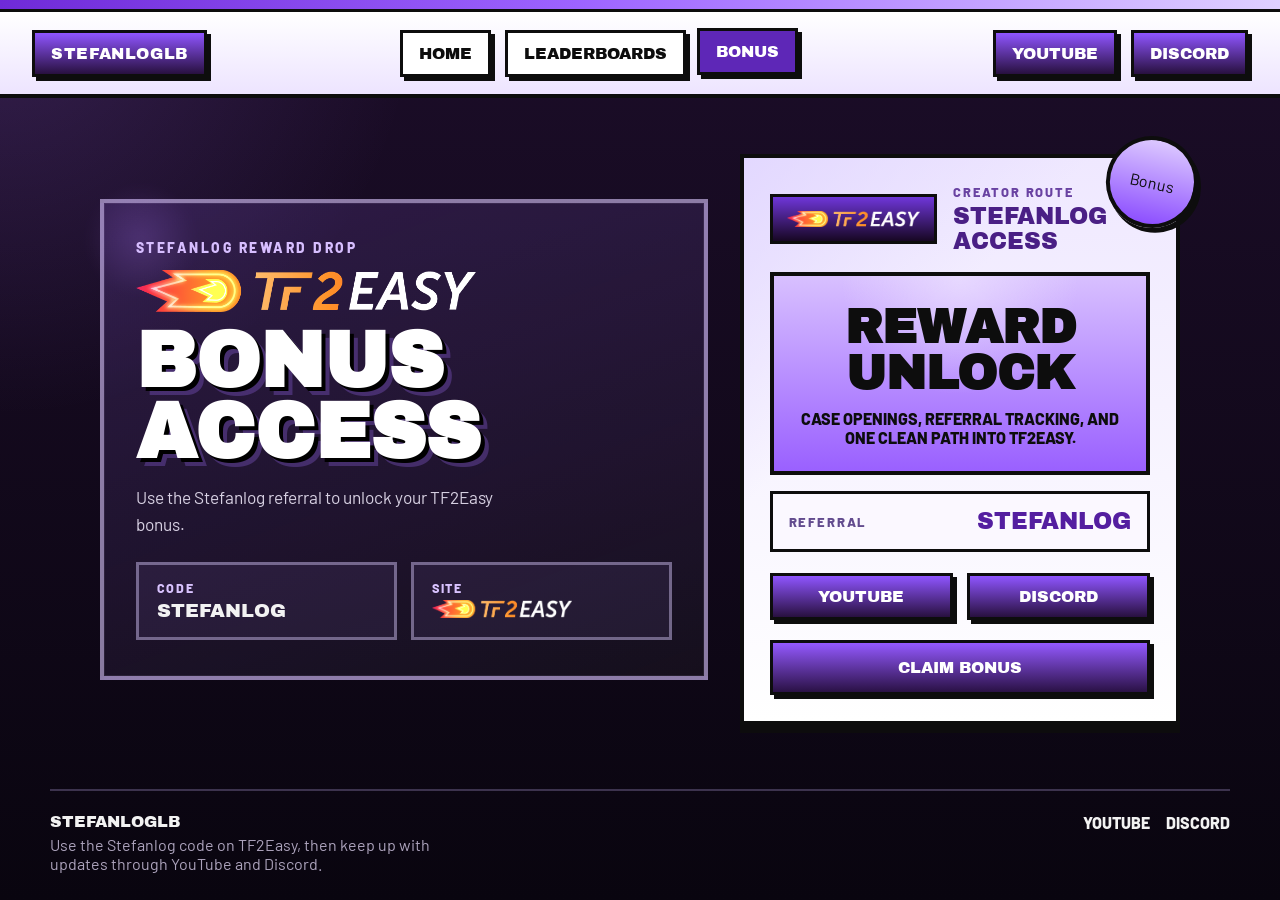
==== bonus.html @ aaa8e695 "Initial StefanlogLB site" ====
<!DOCTYPE html>
<html lang="en">
<head>
  <meta charset="UTF-8">
  <meta name="viewport" content="width=device-width, initial-scale=1.0">
  <title>StefanlogLB Bonus</title>
  <link rel="preconnect" href="https://fonts.googleapis.com">
  <link rel="preconnect" href="https://fonts.gstatic.com" crossorigin>
  <link href="https://fonts.googleapis.com/css2?family=Archivo+Black&family=Barlow:wght@400;600;700;800&display=swap" rel="stylesheet">
  <link rel="stylesheet" href="style.css">
</head>
<body class="bonus-page">
  <div class="top-stripe" aria-hidden="true"></div>

  <header class="site-header">
    <div class="brand-lockup">
      <a class="brand-name" href="index.html">StefanlogLB</a>
    </div>

    <nav class="main-nav" aria-label="Primary">
      <a href="index.html" class="nav-link">Home</a>
      <a href="leaderboards.html" class="nav-link">Leaderboards</a>
      <a href="bonus.html" class="nav-link active">Bonus</a>
    </nav>

    <div class="social-links">
      <a href="https://www.youtube.com/@stefanlog1" target="_blank" rel="noreferrer" class="social-btn">YouTube</a>
      <a href="https://discord.gg/DGbxRDHEcN" target="_blank" rel="noreferrer" class="social-btn">Discord</a>
    </div>
  </header>

  <main class="bonus-shell bonus-shell--alt">
    <section class="bonus-hero">
      <div class="bonus-copy-panel">
        <p class="bonus-eyebrow">Stefanlog Reward Drop</p>
        <div class="bonus-hero-logo">
          <img src="tf2logo.png" alt="TF2Easy">
        </div>
        <h1>Bonus Access</h1>
        <p class="bonus-lead">Use the Stefanlog referral to unlock your TF2Easy bonus.</p>

        <div class="bonus-feature-row">
          <div class="bonus-feature">
            <span class="bonus-feature-label">Code</span>
            <span class="bonus-feature-value">STEFANLOG</span>
          </div>
          <div class="bonus-feature">
            <span class="bonus-feature-label">Site</span>
            <span class="bonus-feature-value bonus-feature-value--logo">
              <img src="tf2logo.png" alt="TF2Easy">
            </span>
          </div>
        </div>
      </div>

      <article class="bonus-reward-card">
        <div class="bonus-orbit">Bonus</div>

        <div class="bonus-topline">
          <div class="bonus-logo-box">
            <img src="tf2logo.png" alt="TF2Easy">
          </div>
          <div class="bonus-mini-copy">
            <p class="bonus-mini-label">Creator Route</p>
            <p class="bonus-mini-value">Stefanlog Access</p>
          </div>
        </div>

        <div class="bonus-main bonus-main--alt">
          <h2 class="bonus-card-title">Reward Unlock</h2>
          <p class="bonus-subcopy">Case openings, referral tracking, and one clean path into TF2Easy.</p>
        </div>

        <div class="bonus-code-strip">
          <span class="bonus-code-strip-label">Referral</span>
          <span class="bonus-code-strip-value">STEFANLOG</span>
        </div>

        <div class="bonus-socials bonus-socials--stacked">
          <a href="https://www.youtube.com/@stefanlog1" target="_blank" rel="noreferrer" class="social-btn">YouTube</a>
          <a href="https://discord.gg/DGbxRDHEcN" target="_blank" rel="noreferrer" class="social-btn">Discord</a>
        </div>

        <a class="bonus-claim" href="https://www.tf2easy.com/r/Stefanlog" target="_blank" rel="noreferrer">Claim Bonus</a>
      </article>
    </section>
  </main>

  <footer class="site-footer">
    <div>
      <p class="footer-brand">StefanlogLB</p>
      <p class="footer-copy">Use the Stefanlog code on TF2Easy, then keep up with updates through YouTube and Discord.</p>
    </div>
    <div class="footer-links">
      <a href="https://www.youtube.com/@stefanlog1" target="_blank" rel="noreferrer">YouTube</a>
      <a href="https://discord.gg/DGbxRDHEcN" target="_blank" rel="noreferrer">Discord</a>
    </div>
  </footer>
</body>
</html>
---- style.css ----
:root {
  --bg-deep: #08040d;
  --bg-mid: #160a22;
  --bg-warm: #2a1042;
  --ink: #0d0d0d;
  --paper: #f6f1ff;
  --gold: #b56cff;
  --gold-deep: #7f31d6;
  --red: #8b3dff;
  --red-soft: #a76bff;
  --shadow: 0 6px 0 var(--ink);
  --panel-shadow: 0 8px 0 rgba(13, 13, 13, 0.95);
}

* {
  box-sizing: border-box;
  margin: 0;
  padding: 0;
}

html {
  scroll-behavior: smooth;
}

body {
  min-height: 100vh;
  font-family: "Barlow", sans-serif;
  color: var(--paper);
  background:
    radial-gradient(circle at top center, rgba(181, 108, 255, 0.18), transparent 24rem),
    linear-gradient(180deg, var(--bg-warm) 0%, var(--bg-mid) 24%, var(--bg-deep) 100%);
}

a {
  color: inherit;
  text-decoration: none;
}

.top-stripe {
  height: 12px;
  background: linear-gradient(90deg, #6f2ad8 0%, #8b3dff 45%, #bc8cff 100%);
  border-bottom: 3px solid var(--ink);
}

.site-header {
  display: flex;
  align-items: center;
  justify-content: space-between;
  gap: 1rem;
  padding: 1.1rem 2rem;
  background: linear-gradient(180deg, #ffffff 0%, #eee6ff 100%);
  border-bottom: 4px solid var(--ink);
  color: var(--ink);
}

.brand-lockup,
.main-nav,
.social-links {
  display: flex;
  align-items: center;
  gap: 0.85rem;
}

.brand-name,
.nav-link,
.social-btn,
.leaderboard-btn,
.countdown-label,
.time-block small,
.rank-badge,
.cta-button,
.note-tag,
.bonus-pill,
.bonus-claim {
  font-family: "Archivo Black", sans-serif;
  text-transform: uppercase;
}

.brand-name,
.nav-link,
.social-btn {
  min-height: 44px;
  display: inline-flex;
  align-items: center;
  justify-content: center;
  padding: 0.75rem 1rem;
  border: 3px solid var(--ink);
  box-shadow: 4px 4px 0 var(--ink);
}

.brand-name {
  background: linear-gradient(180deg, #a86cff 0%, #7b2ef0 100%);
  color: #fff;
  letter-spacing: 0.04em;
}

.nav-link {
  background: #fff;
  color: var(--ink);
  transition: transform 160ms ease, background-color 160ms ease;
}

.nav-link.active,
.nav-link:hover,
.social-btn:hover,
.leaderboard-btn:hover,
.cta-button:hover,
.bonus-claim:hover {
  transform: translate(-2px, -2px);
}

.nav-link.active {
  background: #c089ff;
}

.social-btn {
  background: linear-gradient(180deg, #9252ff 0%, #6320d5 100%);
  color: #fff;
}

.page-shell {
  width: min(1180px, calc(100% - 2rem));
  margin: 0 auto;
  padding: 2rem 0 4rem;
}

.home-shell {
  padding-top: 5rem;
}

.home-hero {
  display: grid;
  grid-template-columns: minmax(0, 1fr) minmax(420px, 0.95fr);
  gap: 1.6rem;
  align-items: end;
}

.home-showcase {
  position: relative;
  padding: 2rem 1.6rem 1.2rem;
}

.home-avatar-frame {
  position: relative;
  min-height: 320px;
  display: grid;
  place-items: center;
  background: linear-gradient(180deg, #ffffff 0%, #eee5ff 100%);
  border: 4px solid var(--ink);
  box-shadow: 8px 8px 0 var(--ink);
  transform: rotate(-1.25deg);
}

.home-avatar-disc {
  width: 188px;
  height: 188px;
  display: grid;
  place-items: center;
  border-radius: 28px;
  border: 4px solid var(--ink);
  background:
    radial-gradient(circle at 30% 30%, #b794ff 0%, #b794ff 20%, transparent 20.5%),
    radial-gradient(circle at 65% 65%, #5f28c7 0%, #5f28c7 17%, transparent 17.5%),
    linear-gradient(180deg, #ffffff 0%, #f0e8ff 100%);
  box-shadow: 6px 6px 0 var(--ink);
  overflow: hidden;
}

.home-avatar-disc img {
  width: 100%;
  height: 100%;
  object-fit: cover;
  image-rendering: auto;
}

.home-sticker {
  position: absolute;
  top: 0.6rem;
  right: 1rem;
  z-index: 1;
  padding: 0.7rem 1rem;
  background: var(--gold);
  color: var(--ink);
  border: 3px solid var(--ink);
  box-shadow: 4px 4px 0 var(--ink);
  transform: rotate(8deg);
  font-family: "Archivo Black", sans-serif;
  text-transform: uppercase;
}

.home-nameplate {
  margin-top: 1rem;
  padding: 1.15rem 1.4rem;
  background: linear-gradient(180deg, #9d63ff 0%, #6c26df 100%);
  border: 4px solid var(--ink);
  box-shadow: 8px 8px 0 var(--ink);
  font-family: "Archivo Black", sans-serif;
  font-size: clamp(2rem, 5vw, 3.3rem);
  line-height: 1;
  text-align: center;
  text-transform: uppercase;
  color: #fffdfc;
  text-shadow: 4px 4px 0 var(--ink);
}

.home-actions {
  display: grid;
  gap: 1rem;
}

.home-message-card {
  position: relative;
  padding: 2rem 1.6rem;
  background: linear-gradient(180deg, #ffffff 0%, #efe6ff 100%);
  border: 4px solid var(--ink);
  box-shadow: 8px 8px 0 #8b3dff;
  overflow: hidden;
}

.home-message-card h1 {
  font-family: "Archivo Black", sans-serif;
  font-size: clamp(2rem, 4vw, 3rem);
  line-height: 0.95;
  text-transform: uppercase;
  color: #341354;
  margin-bottom: 0.8rem;
  max-width: 10ch;
  overflow-wrap: anywhere;
  text-wrap: balance;
}

.home-message-card p {
  font-size: 1.12rem;
  line-height: 1.55;
  color: #2d1742;
  max-width: 38ch;
}

.home-link-grid {
  display: grid;
  grid-template-columns: repeat(3, minmax(0, 1fr));
  gap: 1rem;
}

.home-link {
  position: relative;
  min-height: 104px;
  display: flex;
  align-items: center;
  justify-content: center;
  padding: 1.1rem 1rem;
  border: 4px solid var(--ink);
  box-shadow: 6px 6px 0 var(--ink);
  font-family: "Archivo Black", sans-serif;
  text-transform: uppercase;
  transition: transform 160ms ease;
}

.home-link:hover {
  transform: translate(-2px, -2px);
}

.home-link--red {
  background: linear-gradient(180deg, #9f69ff 0%, #7430ea 100%);
  color: #fff;
}

.home-link--blue {
  background: linear-gradient(180deg, #5d2bbd 0%, #2b114f 100%);
  color: #fff;
}

.home-link--gold {
  background: linear-gradient(180deg, #d6b7ff 0%, #a76bff 100%);
  color: var(--ink);
}

.home-link-label {
  font-size: 1.25rem;
}

.home-link-tag {
  position: absolute;
  top: -14px;
  right: 10px;
  padding: 0.35rem 0.6rem;
  background: #eadbff;
  color: var(--ink);
  border: 3px solid var(--ink);
  box-shadow: 3px 3px 0 var(--ink);
  font-size: 0.68rem;
  line-height: 1;
  transform: rotate(12deg);
}

.board-switcher {
  display: flex;
  justify-content: center;
  margin-bottom: 2.6rem;
}

.switcher-frame {
  display: inline-flex;
  gap: 0.75rem;
  padding: 0.75rem;
  background: linear-gradient(180deg, var(--red) 0%, #6820dd 100%);
  border: 4px solid var(--ink);
  box-shadow: 6px 6px 0 var(--gold);
}

.switcher-frame--single {
  padding: 0.6rem;
}

.leaderboard-btn {
  border: 3px solid var(--ink);
  background: #fff;
  color: var(--ink);
  padding: 0.9rem 1.8rem;
  font-size: 1rem;
  box-shadow: 4px 4px 0 var(--ink);
}

.leaderboard-btn--logo {
  padding: 0.55rem 0.9rem;
}

.leaderboard-btn--logo img {
  display: block;
  width: min(330px, 62vw);
  max-height: 92px;
  height: auto;
  object-fit: contain;
}

.leaderboard-btn.active {
  background: var(--gold);
}

.hero-panel {
  text-align: center;
  padding: 2rem 1rem 0;
}

.leaderboard-hero-logo {
  display: flex;
  justify-content: center;
  margin: 0 auto 1.2rem;
}

.leaderboard-hero-logo img {
  display: block;
  width: min(520px, 82vw);
  height: auto;
}

.eyebrow {
  letter-spacing: 0.18em;
  text-transform: uppercase;
  font-weight: 800;
  opacity: 0.92;
  margin-bottom: 1rem;
}

.hero-panel h1,
.bonus-banner h1,
.bonus-card-title {
  font-family: "Archivo Black", sans-serif;
  text-transform: uppercase;
}

.hero-panel h1 {
  font-size: clamp(2.8rem, 6vw, 4.6rem);
  line-height: 0.95;
  color: #fffdfd;
  text-shadow: 4px 4px 0 var(--ink), 7px 7px 0 var(--gold-deep);
}

.hero-underline {
  width: 170px;
  height: 10px;
  margin: 1.4rem auto 1.8rem;
  background: linear-gradient(90deg, var(--red) 0%, #b579ff 100%);
  border: 3px solid var(--ink);
  box-shadow: 4px 4px 0 var(--ink);
}

.prize-pool {
  display: inline-flex;
  align-items: center;
  gap: 1rem;
  padding: 1rem 1.25rem;
  background: linear-gradient(180deg, #d3b2ff 0%, var(--gold) 100%);
  color: var(--ink);
  border: 4px solid var(--ink);
  box-shadow: var(--panel-shadow);
}

.coin-badge {
  width: 48px;
  height: 48px;
  display: grid;
  place-items: center;
  border: 3px solid var(--ink);
  background: linear-gradient(180deg, #9050ff 0%, #5f22cf 100%);
  padding: 6px;
}

.coin-badge img {
  display: block;
  width: 100%;
  height: 100%;
  object-fit: contain;
}

.prize-copy {
  display: flex;
  align-items: baseline;
  gap: 0.55rem;
}

.prize-copy .amount {
  font-family: "Archivo Black", sans-serif;
  font-size: clamp(2rem, 4vw, 2.6rem);
}

.prize-copy .text {
  font-weight: 800;
  text-transform: uppercase;
  letter-spacing: 0.04em;
}

.payout-strip {
  width: min(520px, 100%);
  margin: 1.25rem auto 0;
  display: grid;
  grid-template-columns: repeat(3, minmax(0, 1fr));
  gap: 0.8rem;
}

.payout-card {
  padding: 0.9rem 0.8rem;
  background: rgba(190, 154, 255, 0.11);
  border: 3px solid rgba(231, 221, 255, 0.7);
  text-align: center;
}

.payout-place {
  margin-bottom: 0.2rem;
  font-family: "Archivo Black", sans-serif;
  text-transform: uppercase;
  color: #d5b4ff;
}

.payout-value {
  font-family: "Archivo Black", sans-serif;
  font-size: 1.15rem;
  text-transform: uppercase;
  color: #ffffff;
}

.countdown-wrap {
  margin-top: 2rem;
  display: grid;
  justify-items: center;
  gap: 0.9rem;
}

.countdown-label {
  padding: 0.7rem 1rem;
  background: #101010;
  color: #fff;
  border: 3px solid #dcc8ff;
  box-shadow: 4px 4px 0 var(--ink);
  letter-spacing: 0.04em;
}

.countdown {
  display: flex;
  flex-wrap: wrap;
  justify-content: center;
  gap: 0.85rem;
}

.time-block {
  min-width: 92px;
  background: #fff;
  color: var(--ink);
  border: 4px solid var(--ink);
  box-shadow: var(--shadow);
  padding: 0.85rem 0.75rem;
}

.time-block span {
  display: block;
  font-family: "Archivo Black", sans-serif;
  font-size: clamp(1.8rem, 4vw, 2.5rem);
  line-height: 1;
}

.time-block small {
  display: inline-block;
  margin-top: 0.55rem;
  padding: 0.35rem 0.45rem;
  font-size: 0.72rem;
  background: #111;
  color: #fff;
  border: 2px solid #ded2f5;
}

.countdown-note {
  font-size: 0.92rem;
  color: rgba(244, 238, 255, 0.88);
}

.podium-section {
  margin-top: 3.25rem;
}

.cta-card {
  width: min(680px, 100%);
  margin: 0 auto 2.2rem;
  text-align: center;
  padding: 1.75rem 1.5rem;
  background: linear-gradient(180deg, rgba(177, 128, 255, 0.16) 0%, rgba(255, 255, 255, 0.05) 100%);
  border: 4px solid rgba(226, 210, 255, 0.75);
}

.cta-kicker {
  text-transform: uppercase;
  letter-spacing: 0.18em;
  font-weight: 800;
  color: #d2b4ff;
  margin-bottom: 0.35rem;
}

.cta-card h2 {
  font-family: "Archivo Black", sans-serif;
  font-size: clamp(2rem, 4vw, 3rem);
  line-height: 0.95;
  text-transform: uppercase;
  margin-bottom: 0.65rem;
}

.cta-copy {
  max-width: 44ch;
  margin: 0 auto 1.2rem;
  font-size: 1.05rem;
  color: rgba(244, 238, 255, 0.92);
}

.cta-button {
  display: inline-flex;
  align-items: center;
  justify-content: center;
  padding: 1rem 1.4rem;
  background: linear-gradient(180deg, #9b62ff 0%, var(--red) 100%);
  border: 3px solid var(--ink);
  box-shadow: 5px 5px 0 var(--ink);
  color: #fff;
}

.podium-grid {
  display: grid;
  grid-template-columns: repeat(3, minmax(0, 1fr));
  gap: 1rem;
  align-items: end;
}

.podium-card {
  position: relative;
  background: linear-gradient(180deg, #ffffff 0%, #f3ecff 100%);
  color: var(--ink);
  border: 4px solid var(--ink);
  box-shadow: var(--panel-shadow);
  padding: 2rem 1.3rem 1.2rem;
  text-align: center;
}

.podium-card--primary {
  transform: translateY(-1rem);
  padding-top: 2.35rem;
}

.podium-card h3 {
  font-family: "Archivo Black", sans-serif;
  font-size: 1.3rem;
  line-height: 1.05;
  margin-bottom: 0.45rem;
}

.player-score {
  font-family: "Archivo Black", sans-serif;
  font-size: 1.35rem;
  font-weight: 700;
  color: #111;
}

.player-meta {
  font-size: 0.92rem;
  font-weight: 700;
  color: #613d8d;
  margin-bottom: 1rem;
}

.avatar {
  width: 92px;
  height: 92px;
  border-radius: 18px;
  margin: 0 auto 1rem;
  border: 4px solid var(--ink);
  box-shadow: 4px 4px 0 var(--ink);
  object-fit: cover;
  background: #fff;
}

.avatar--gold {
  background: linear-gradient(180deg, #ffffff 0%, #d8c0ff 100%);
}

.avatar--silver {
  background: linear-gradient(180deg, #ffffff 0%, #eadfff 100%);
}

.avatar--bronze {
  background: linear-gradient(180deg, #ffffff 0%, #ceb0ff 100%);
}

.crown {
  position: absolute;
  top: -26px;
  left: 50%;
  transform: translateX(-50%) rotate(-6deg);
  padding: 0.45rem 0.9rem;
  background: linear-gradient(180deg, #f3eaff 0%, #9d63ff 100%);
  border: 3px solid var(--ink);
  box-shadow: 4px 4px 0 rgba(13, 13, 13, 0.92);
  font-size: 1.35rem;
  color: #ffffff;
}

.rank-badge {
  display: block;
  width: 100%;
  padding: 0.8rem 1rem;
  margin-bottom: 1rem;
  background: linear-gradient(180deg, #9b62ff 0%, #6b28df 100%);
  color: #fff;
  border: 3px solid var(--ink);
  box-shadow: 4px 4px 0 var(--ink);
  letter-spacing: 0.04em;
}

.podium-stat {
  display: grid;
  justify-items: center;
  gap: 0.35rem;
  width: 100%;
  padding: 0.9rem 1rem;
  border: 3px solid var(--ink);
  box-shadow: 4px 4px 0 var(--ink);
}

.podium-stat + .podium-stat {
  margin-top: 1rem;
}

.podium-stat--wagered {
  background: linear-gradient(180deg, #ffffff 0%, #efe3ff 100%);
}

.podium-stat--prize {
  display: flex;
  align-items: center;
  justify-content: center;
  gap: 0.8rem;
  background: linear-gradient(180deg, #b17cff 0%, #6b28df 100%);
  color: #fff;
}

.podium-stat--prize img {
  width: 28px;
  height: 28px;
  padding: 4px;
  background: #fff;
  border: 2px solid var(--ink);
}

.podium-stat-label {
  font-family: "Archivo Black", sans-serif;
  font-size: 0.8rem;
  text-transform: uppercase;
  color: #5d2bbd;
}

.podium-prize-value {
  font-family: "Archivo Black", sans-serif;
  font-size: 1.8rem;
  line-height: 1;
}

.details-grid {
  margin-top: 2.6rem;
  display: grid;
  grid-template-columns: repeat(4, minmax(0, 1fr));
  gap: 1rem;
}

.detail-card {
  background: rgba(190, 154, 255, 0.09);
  border: 3px solid rgba(231, 221, 255, 0.7);
  padding: 1rem 1.1rem;
}

.detail-label {
  text-transform: uppercase;
  letter-spacing: 0.12em;
  font-size: 0.8rem;
  font-weight: 800;
  color: #d1adff;
  margin-bottom: 0.4rem;
}

.detail-value {
  font-family: "Archivo Black", sans-serif;
  font-size: 1.1rem;
}

.referrals-section {
  margin-top: 2rem;
}

.referrals-card {
  padding: 1.6rem;
  background: linear-gradient(180deg, rgba(177, 128, 255, 0.13) 0%, rgba(255, 255, 255, 0.04) 100%);
  border: 4px solid rgba(226, 210, 255, 0.7);
}

.referrals-header {
  display: flex;
  align-items: flex-end;
  justify-content: space-between;
  gap: 1rem;
  margin-bottom: 1.2rem;
}

.referrals-header h2 {
  font-family: "Archivo Black", sans-serif;
  font-size: clamp(1.8rem, 4vw, 2.4rem);
  line-height: 1;
  text-transform: uppercase;
}

.referrals-note {
  max-width: 34ch;
  text-align: right;
  color: rgba(244, 238, 255, 0.84);
}

.referrals-table-wrap {
  overflow-x: auto;
}

.referrals-table {
  width: 100%;
  border-collapse: collapse;
  min-width: 760px;
}

.referrals-table th,
.referrals-table td {
  padding: 1rem 0.9rem;
  text-align: left;
  border-bottom: 2px solid rgba(216, 192, 255, 0.2);
}

.referrals-table th {
  font-family: "Archivo Black", sans-serif;
  font-size: 0.82rem;
  text-transform: uppercase;
  letter-spacing: 0.05em;
  color: #d6b7ff;
}

.referrals-table td {
  color: #f2ebff;
  font-weight: 700;
}

.referrals-user-cell {
  display: flex;
  align-items: center;
  gap: 0.9rem;
}

.referrals-user-avatar {
  width: 44px;
  height: 44px;
  border-radius: 12px;
  border: 3px solid var(--ink);
  object-fit: cover;
  flex: 0 0 auto;
}

.referrals-username {
  font-family: "Archivo Black", sans-serif;
  color: #ffffff;
}

.referrals-steamid {
  font-size: 0.75rem;
  color: rgba(219, 202, 246, 0.8);
}

.status-pill {
  display: inline-flex;
  align-items: center;
  padding: 0.45rem 0.75rem;
  border: 2px solid var(--ink);
  box-shadow: 3px 3px 0 var(--ink);
  font-family: "Archivo Black", sans-serif;
  font-size: 0.75rem;
  text-transform: uppercase;
}

.status-pill--active {
  background: #b479ff;
  color: #180625;
}

.status-pill--inactive {
  background: #ebe1ff;
  color: #341354;
}

.status-pill--stolen {
  background: #341354;
  color: #ffffff;
}

.status-pill--unknown {
  background: #ffffff;
  color: #111111;
}

.bonus-shell {
  width: min(1080px, calc(100% - 2rem));
  margin: 0 auto;
  padding: 3rem 0 4rem;
}

.bonus-shell--alt {
  padding-top: 3.5rem;
}

.bonus-page {
  background:
    radial-gradient(circle at top left, rgba(172, 116, 255, 0.18) 0%, rgba(255, 255, 255, 0) 26rem),
    linear-gradient(180deg, #1c0d29 0%, #09050f 100%);
  color: #f2f2f2;
}

.bonus-page .top-stripe {
  background: linear-gradient(90deg, #6f2ad8 0%, #9d63ff 45%, #dfd0ff 100%);
}

.bonus-page .site-header {
  background: linear-gradient(180deg, #ffffff 0%, #ede4ff 100%);
}

.bonus-page .brand-name,
.bonus-page .social-btn {
  background: linear-gradient(180deg, #8f55ff 0%, #28103f 100%);
  color: #ffffff;
}

.bonus-page .nav-link.active {
  background: #5e27b7;
  color: #ffffff;
}

.bonus-hero {
  display: grid;
  grid-template-columns: minmax(0, 1.05fr) minmax(360px, 440px);
  gap: 2rem;
  align-items: center;
}

.bonus-copy-panel {
  position: relative;
  padding: 2.2rem 2rem;
  background: linear-gradient(160deg, rgba(158, 105, 255, 0.16) 0%, rgba(255, 255, 255, 0.03) 100%);
  border: 4px solid rgba(220, 201, 255, 0.58);
  box-shadow: inset 0 0 0 1px rgba(221, 210, 255, 0.08);
}

.bonus-copy-panel::before {
  content: "";
  position: absolute;
  inset: -18px auto auto -18px;
  width: 110px;
  height: 110px;
  border-radius: 50%;
  background: radial-gradient(circle, rgba(180, 127, 255, 0.55) 0%, rgba(255, 255, 255, 0) 72%);
  filter: blur(6px);
  opacity: 0.35;
  pointer-events: none;
}

.bonus-eyebrow {
  position: relative;
  z-index: 1;
  margin-bottom: 0.9rem;
  color: #d7beff;
  letter-spacing: 0.18em;
  font-size: 0.86rem;
  font-weight: 800;
  text-transform: uppercase;
}

.bonus-copy-panel h1 {
  position: relative;
  z-index: 1;
  font-family: "Archivo Black", sans-serif;
  font-size: clamp(2.7rem, 6vw, 4.8rem);
  line-height: 0.92;
  text-transform: uppercase;
  color: #ffffff;
  text-shadow: 4px 4px 0 #000000, 8px 8px 0 rgba(160, 113, 255, 0.28);
}

.bonus-hero-logo {
  position: relative;
  z-index: 1;
  margin-bottom: 0.95rem;
}

.bonus-hero-logo img {
  display: block;
  width: min(340px, 80%);
  height: auto;
}

.bonus-lead {
  position: relative;
  z-index: 1;
  max-width: 38ch;
  margin-top: 1rem;
  font-size: 1.08rem;
  line-height: 1.55;
  color: rgba(245, 239, 255, 0.86);
}

.bonus-feature-row {
  position: relative;
  z-index: 1;
  display: grid;
  grid-template-columns: repeat(2, minmax(0, 1fr));
  gap: 0.9rem;
  margin-top: 1.5rem;
}

.bonus-feature {
  padding: 1rem 1.1rem;
  background: rgba(182, 146, 255, 0.08);
  border: 3px solid rgba(222, 208, 255, 0.42);
}

.bonus-feature-label {
  display: block;
  margin-bottom: 0.35rem;
  font-size: 0.78rem;
  font-weight: 800;
  letter-spacing: 0.14em;
  text-transform: uppercase;
  color: #d9c3ff;
}

.bonus-feature-value {
  display: block;
  font-family: "Archivo Black", sans-serif;
  font-size: 1.2rem;
  text-transform: uppercase;
}

.bonus-feature-value--logo img {
  display: block;
  width: 140px;
  max-width: 100%;
  height: auto;
}

.bonus-reward-card {
  position: relative;
  width: min(100%, 440px);
  padding: 1.6rem;
  color: var(--ink);
  background:
    linear-gradient(135deg, rgba(222, 210, 255, 0.72) 0%, rgba(255, 255, 255, 0) 35%),
    linear-gradient(180deg, #efe8ff 0%, #ffffff 100%);
  border: 4px solid var(--ink);
  box-shadow: var(--panel-shadow);
}

.bonus-orbit {
  position: absolute;
  top: -22px;
  right: -22px;
  width: 92px;
  height: 92px;
  display: grid;
  place-items: center;
  border-radius: 50%;
  border: 4px solid var(--ink);
  background: linear-gradient(180deg, #dcc8ff 0%, #8d4fff 100%);
  box-shadow: 4px 4px 0 var(--ink);
  transform: rotate(12deg);
}

.bonus-topline {
  display: flex;
  align-items: center;
  gap: 1rem;
  margin-bottom: 1.15rem;
}

.bonus-logo-box {
  min-width: 118px;
  padding: 0.85rem 0.9rem;
  text-align: center;
  border: 3px solid var(--ink);
  background: linear-gradient(180deg, #6f36d9 0%, #170723 100%);
  display: flex;
  align-items: center;
  justify-content: center;
}

.bonus-logo-box img {
  display: block;
  width: 180px;
  max-width: 100%;
  height: auto;
  object-fit: contain;
}

.bonus-mini-label {
  font-size: 0.8rem;
  font-weight: 800;
  letter-spacing: 0.14em;
  text-transform: uppercase;
  color: #6942a2;
}

.bonus-mini-value {
  margin-top: 0.25rem;
  font-family: "Archivo Black", sans-serif;
  font-size: 1.45rem;
  text-transform: uppercase;
  color: #4a1f85;
}

.bonus-main {
  padding: 1.8rem 1rem 1.5rem;
  text-align: center;
  background: linear-gradient(180deg, #cfafff 0%, #9b62ff 100%);
  border: 4px solid var(--ink);
}

.bonus-main--alt {
  background:
    radial-gradient(circle at top, rgba(240, 231, 255, 0.65) 0%, rgba(255, 255, 255, 0) 44%),
    linear-gradient(180deg, #d8c0ff 0%, #9a60ff 100%);
}

.bonus-card-title {
  font-size: clamp(2rem, 5vw, 3rem);
  line-height: 0.95;
}

.bonus-subcopy {
  margin-top: 0.8rem;
  font-weight: 800;
  text-transform: uppercase;
}

.bonus-code-box {
  margin-top: 1.3rem;
  padding: 1.35rem 1rem;
  text-align: center;
  border: 3px solid var(--ink);
  background: #f4efff;
}

.bonus-code-strip {
  display: flex;
  align-items: center;
  justify-content: space-between;
  gap: 0.9rem;
  margin-top: 1rem;
  padding: 0.95rem 1rem;
  border: 3px solid var(--ink);
  background: #fbf8ff;
}

.bonus-code-strip-label {
  font-size: 0.82rem;
  font-weight: 800;
  letter-spacing: 0.14em;
  text-transform: uppercase;
  color: #634c8f;
}

.bonus-code-strip-value {
  font-family: "Archivo Black", sans-serif;
  font-size: 1.45rem;
  color: #541ea0;
  text-transform: uppercase;
}

.bonus-code-label {
  font-weight: 800;
  text-transform: uppercase;
  color: #634b8f;
}

.bonus-code {
  display: inline-block;
  margin-top: 0.85rem;
  padding: 0.75rem 1.4rem;
  border: 2px solid rgba(13, 13, 13, 0.45);
  font-family: "Archivo Black", sans-serif;
  font-size: 2rem;
  color: #6724d7;
  background: #fff;
}

.bonus-socials {
  display: flex;
  gap: 0.85rem;
  margin-top: 1.3rem;
}

.bonus-socials--stacked .social-btn {
  flex: 1;
}

.bonus-socials .social-btn {
  flex: 1;
}

.bonus-claim {
  display: flex;
  justify-content: center;
  margin-top: 1.25rem;
  padding: 1rem 1.2rem;
  background: linear-gradient(180deg, #9459ff 0%, #2a1145 100%);
  color: #fff;
  border: 3px solid var(--ink);
  box-shadow: 4px 4px 0 var(--ink);
}

.bonus-page .footer-copy {
  color: rgba(236, 225, 255, 0.72);
}

.bonus-page .site-footer {
  border-top-color: rgba(205, 182, 255, 0.25);
}

.site-footer {
  width: min(1180px, calc(100% - 2rem));
  margin: 0 auto 2rem;
  padding: 1.4rem 0 0;
  border-top: 2px solid rgba(205, 182, 255, 0.25);
  display: flex;
  align-items: flex-start;
  justify-content: space-between;
  gap: 1rem;
}

.footer-brand {
  font-family: "Archivo Black", sans-serif;
  text-transform: uppercase;
  margin-bottom: 0.3rem;
}

.footer-copy {
  max-width: 46ch;
  color: rgba(241, 233, 255, 0.8);
}

.footer-links {
  display: flex;
  gap: 1rem;
  font-weight: 800;
  text-transform: uppercase;
}

@media (max-width: 940px) {
  .site-header {
    flex-direction: column;
  }

  .home-hero {
    grid-template-columns: 1fr;
    align-items: stretch;
  }

  .podium-grid,
  .details-grid {
    grid-template-columns: 1fr 1fr;
  }

  .payout-strip {
    grid-template-columns: 1fr;
  }

  .podium-card--primary {
    transform: none;
  }

  .site-footer {
    flex-direction: column;
  }

  .bonus-hero {
    grid-template-columns: 1fr;
  }
}

@media (max-width: 640px) {
  .site-header,
  .main-nav,
  .social-links,
  .brand-lockup,
  .bonus-socials {
    flex-wrap: wrap;
    justify-content: center;
  }

  .page-shell,
  .bonus-shell {
    width: min(100% - 1rem, 1180px);
    padding-top: 1.25rem;
  }

  .home-link-grid {
    grid-template-columns: 1fr;
  }

  .home-message-card h1 {
    font-size: clamp(1.8rem, 10vw, 2.6rem);
    max-width: 8ch;
  }

  .time-block {
    min-width: calc(50% - 0.4rem);
  }

  .podium-grid,
  .details-grid,
  .payout-strip {
    grid-template-columns: 1fr;
  }

  .referrals-header {
    flex-direction: column;
    align-items: flex-start;
  }

  .referrals-note {
    text-align: left;
  }

  .bonus-banner p {
    font-size: 1.2rem;
  }

  .bonus-feature-row,
  .bonus-socials--stacked {
    grid-template-columns: 1fr;
    flex-direction: column;
  }
}
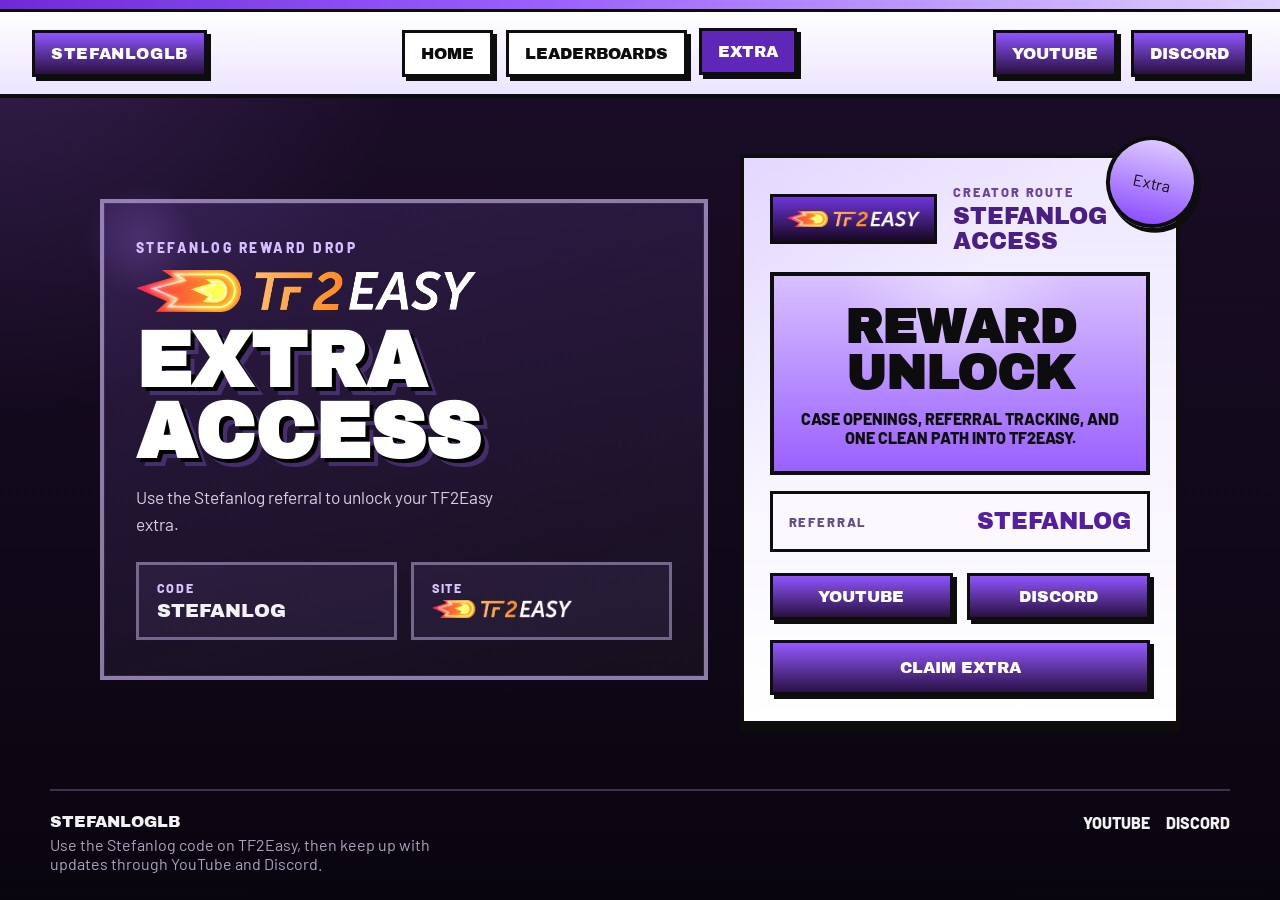
==== commit faca0d83: "Refine home copy and extra labels" ====
--- a/bonus.html
+++ b/bonus.html
@@ -3,7 +3,7 @@
 <head>
   <meta charset="UTF-8">
   <meta name="viewport" content="width=device-width, initial-scale=1.0">
-  <title>StefanlogLB Bonus</title>
+  <title>StefanlogLB Extra</title>
   <link rel="preconnect" href="https://fonts.googleapis.com">
   <link rel="preconnect" href="https://fonts.gstatic.com" crossorigin>
   <link href="https://fonts.googleapis.com/css2?family=Archivo+Black&family=Barlow:wght@400;600;700;800&display=swap" rel="stylesheet">
@@ -20,7 +20,7 @@
     <nav class="main-nav" aria-label="Primary">
       <a href="index.html" class="nav-link">Home</a>
       <a href="leaderboards.html" class="nav-link">Leaderboards</a>
-      <a href="bonus.html" class="nav-link active">Bonus</a>
+      <a href="bonus.html" class="nav-link active">Extra</a>
     </nav>
 
     <div class="social-links">
@@ -36,8 +36,8 @@
         <div class="bonus-hero-logo">
           <img src="tf2logo.png" alt="TF2Easy">
         </div>
-        <h1>Bonus Access</h1>
-        <p class="bonus-lead">Use the Stefanlog referral to unlock your TF2Easy bonus.</p>
+        <h1>Extra Access</h1>
+        <p class="bonus-lead">Use the Stefanlog referral to unlock your TF2Easy extra.</p>
 
         <div class="bonus-feature-row">
           <div class="bonus-feature">
@@ -54,7 +54,7 @@
       </div>
 
       <article class="bonus-reward-card">
-        <div class="bonus-orbit">Bonus</div>
+        <div class="bonus-orbit">Extra</div>
 
         <div class="bonus-topline">
           <div class="bonus-logo-box">
@@ -81,7 +81,7 @@
           <a href="https://discord.gg/DGbxRDHEcN" target="_blank" rel="noreferrer" class="social-btn">Discord</a>
         </div>
 
-        <a class="bonus-claim" href="https://www.tf2easy.com/r/Stefanlog" target="_blank" rel="noreferrer">Claim Bonus</a>
+        <a class="bonus-claim" href="https://www.tf2easy.com/r/Stefanlog" target="_blank" rel="noreferrer">Claim Extra</a>
       </article>
     </section>
   </main>
--- a/style.css
+++ b/style.css
@@ -219,13 +219,13 @@
 
 .home-message-card h1 {
   font-family: "Archivo Black", sans-serif;
-  font-size: clamp(2rem, 4vw, 3rem);
-  line-height: 0.95;
+  font-size: clamp(1.8rem, 3.2vw, 2.55rem);
+  line-height: 1;
   text-transform: uppercase;
   color: #341354;
   margin-bottom: 0.8rem;
-  max-width: 10ch;
-  overflow-wrap: anywhere;
+  max-width: 13ch;
+  overflow-wrap: normal;
   text-wrap: balance;
 }
 
@@ -1249,8 +1249,8 @@
   }
 
   .home-message-card h1 {
-    font-size: clamp(1.8rem, 10vw, 2.6rem);
-    max-width: 8ch;
+    font-size: clamp(1.7rem, 9vw, 2.35rem);
+    max-width: 12ch;
   }
 
   .time-block {
